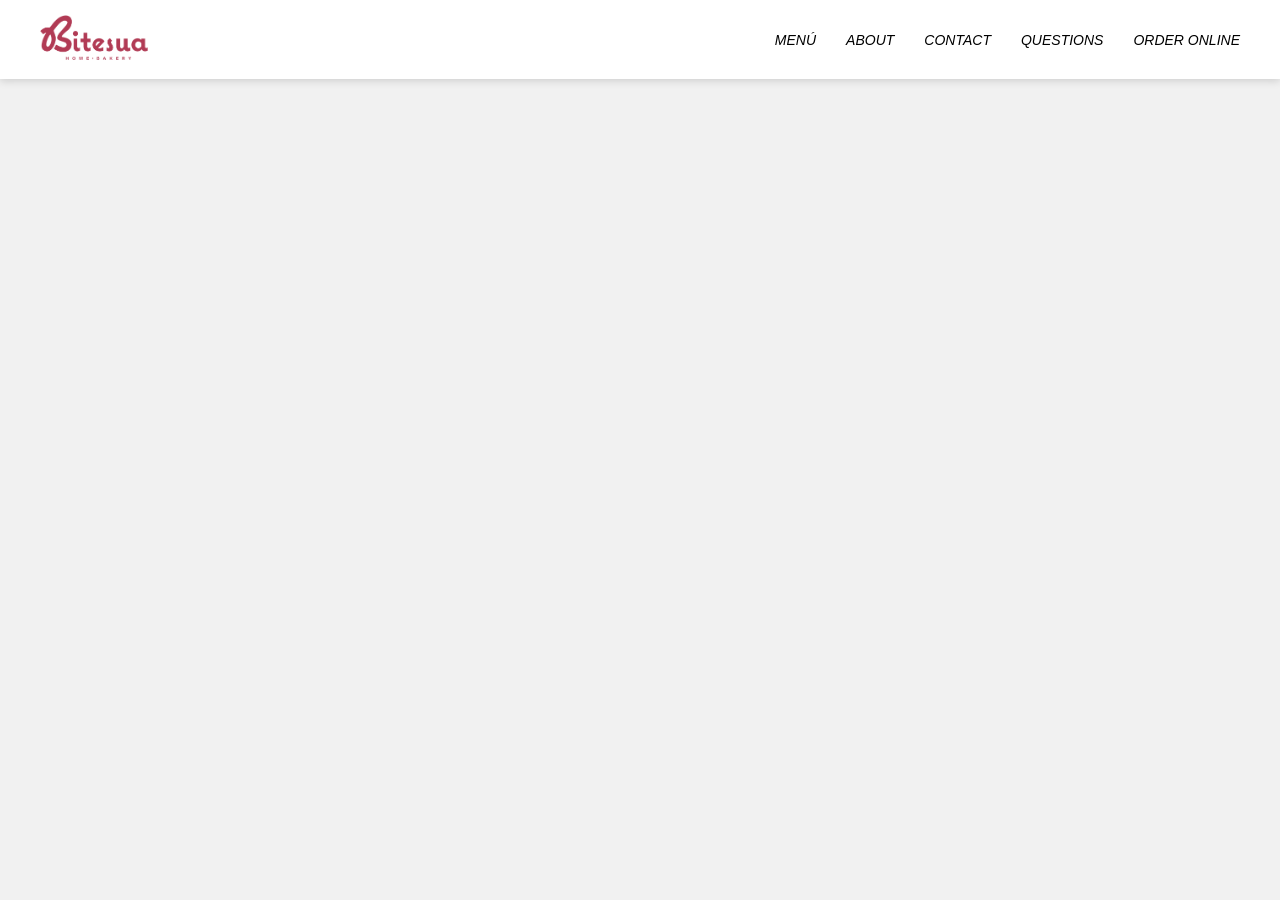
==== ordenar.html @ ab6b1d7c "Primer commit limpio al repo nuevo" ====
<!DOCTYPE html>
<html lang="es">
<head>
    <meta charset="UTF-8">
    <meta name="viewport" content="width=device-width, initial-scale=1.0">
    <title>Bitesua</title>
    <link rel="stylesheet" href="styles.css">
</head>

<body>

    <header class="logo">
        <a href="index.html">
            <img class="imagen_logo" src="images/logo.png">
        </a>
       
        <nav  class="menu">
            <ul>
                <li><a href="index.html">MENÚ</a></li>
                <li><a href="#nosotros">ABOUT</a></li>
                <li><a href="#contacto">CONTACT</a></li>
                <li><a href="questions.html">QUESTIONS</a></li>
                <li><a href="ordenar.html">ORDER ONLINE</a></li>
            </ul>
        </nav>
    </header>

    <!-- <section id="menu2" class="section producto">
        <div class="carousel">
            <div class="slides">
                <img src="images/Productos/P1.jpg" alt="">
                <img src="images/Productos/P2.jpg" alt="">
                <img src="images/Productos/P3.jpg" alt="">
                <img src="images/Productos/P4.jpg" alt="">
            </div>
        </div>
    </section>

    <section  id="nosotros" class="section nosotros">
        
    </section> -->

    <!-- <section id="sucursal" class="section sucursal-img">
        <h2>Imagen Sucursal</h2>
    </section>

    <section id="menu" class="section menus">
        <h2>Menús Sucursales</h2>
    </section>

    <section id="producto" class="section producto2">
        <h2>Imagen de Producto</h2>
    </section>

    <section  id="mapa"class="section mapa">
        <h2>Mapa de Sucursales</h2>
    </section>

    <footer id="contacto" class="section contacto">
        <h2>Contacto</h2>
    </footer> -->

    <!-- SCRIPT DEL HEADER QUE SE ENCOGE -->
    <!-- <script src="script.js"></script> -->

</body>
</html>
---- styles.css ----
/* ---------------------- */
/*       ESTILOS BASE     */
/* ---------------------- */

body {
    margin: 0;
    font-family: Arial, sans-serif;
    background: #f1f1f1;
}

.section {
    padding: 60px 20px;
    text-align: center;
    border-bottom: 1px solid #ddd;
}

/* ---------------------- */
/*         HEADER         */
/* ---------------------- */

header {
    position: sticky;
    top: 0;
    z-index: 1000;
    background: #fff;

    display: flex;
    flex-direction: row;
    justify-content: space-between;   /* Logo izq — menú der */
    align-items: center;

    padding: 15px 40px;               /* Igual que cuando estaba “shrink” */
    box-shadow: 0 2px 8px rgba(0,0,0,0.15); /* Siempre con sombra */
}

/* ---------------------- */
/*          LOGO          */
/* ---------------------- */

.imagen_logo {
    height: 45px;       /* Tamaño pequeño */
    width: auto;
}

/* ---------------------- */
/*         MENÚ           */
/* ---------------------- */

.menu ul {
    list-style: none;
    margin: 0;
    padding: 0;

    display: flex;
    justify-content: flex-end;  /* Siempre a la derecha */
    gap: 30px;
}

.menu ul li a {
    text-decoration: none;
    color: #000;
    font-size: 14px;
    font-style: italic;
    transition: 0.3s;
}

.menu ul li a:hover {
    color: #b13b55;
}

/* ---------------------- */
/*        RESPONSIVE       */
/* ---------------------- */

@media (max-width: 600px) {
    header {
        flex-direction: column;
        justify-content: center;
        padding: 15px;
    }

    .menu ul {
        flex-direction: column;
        gap: 10px;
    }
}

/* ---------------------- */
/*        CARRUSEL        */
/* ---------------------- */

.producto {
    background: #ffffff;
    height: 100vh;
    padding: 0;
    display: flex;
    align-items: center;
}

.carousel {
    width: 100%;
    height: 100%;
    overflow: hidden;
}

.slides {
    display: flex;
    width: 400%;
    animation: slide 15s infinite;
}

.slides img {
    width: 100%;
    height: 800px;
    object-fit: cover;
}

@keyframes slide {
    0%, 20%   { margin-left: 0; }
    25%, 45%  { margin-left: -100%; }
    50%, 70%  { margin-left: -200%; }
    75%, 95%  { margin-left: -300%; }
}

/* ---------------------- */
/*    OTRAS SECCIONES     */
/* ---------------------- */

.producto2,
.sucursal-img,
.mapa {
    background: #d9e2d3;
}

.nosotros {
    background: #ffffff;
    padding-top: 20px;
}
.menus {
    background: #ffd7e0;
    padding-top: 200px;
    height: 50vh;
    text-align: center;
}

.contacto {
    background: #bfdcff;
}

.color_about {
  color: #b13b55;
}

.color_descarga {
  color: #b13b55;
}

.img_bakery {
  width: 400px;
  height: auto;
  border-radius: 10%;
}

.text_about {
    max-width: 700px;       /* Limita el ancho del texto para que no se vea demasiado largo */
    margin: 40px auto;      /* Centra el texto horizontalmente y da espacio vertical */
    text-align: center;     /* Centra el texto */
    line-height: 1.8;       /* Aumenta el espacio entre líneas */
    font-size: 18px;        /* Tamaño de texto elegante */
    color: #b13b55;         /* Color suave parecido al de la página que mostraste */
    font-weight: 300;       /* Letra delgada y moderna */
}

/* BOTONES */

.menu_buttons {
    display: flex;
    gap: 30px;
    justify-content: center;
    margin-top: 40px;
    padding-bottom: 20px;
}

.menu-btn {
    padding: 12px 28px;
    background-color: #f5f0eb;  /* mismo estilo beige suave */
    border: 2px solid transparent;
    font-family: 'Montserrat', sans-serif;
    font-size: 14px;
    text-transform: uppercase;
    letter-spacing: 2px;
    color: #b13b55;    
    text-decoration: none;
    border-radius: 4px;
    transition: all 0.3s ease;
}

/* botón activo como en la imagen (azul oscuro) */
.menu-btn.activado {
    background-color: #b13b55;
    color: white;
}

/* efecto hover */
.menu-btn:hover {
    background-color: #b13b55;
    color: #fff;
    border-color: #b13b55;
}


/* BOTONES */

/* PALABRA CLICK*/

.download-link {
    color: #a22f4a;     /* color normal */
    font-weight: bold;
    cursor: pointer;
    text-decoration: underline;
    transition: 0.3s;
}

.download-link:hover {
    color: #11254e;     /* color al pasar mouse */
}

/* PALABRA CLICK */
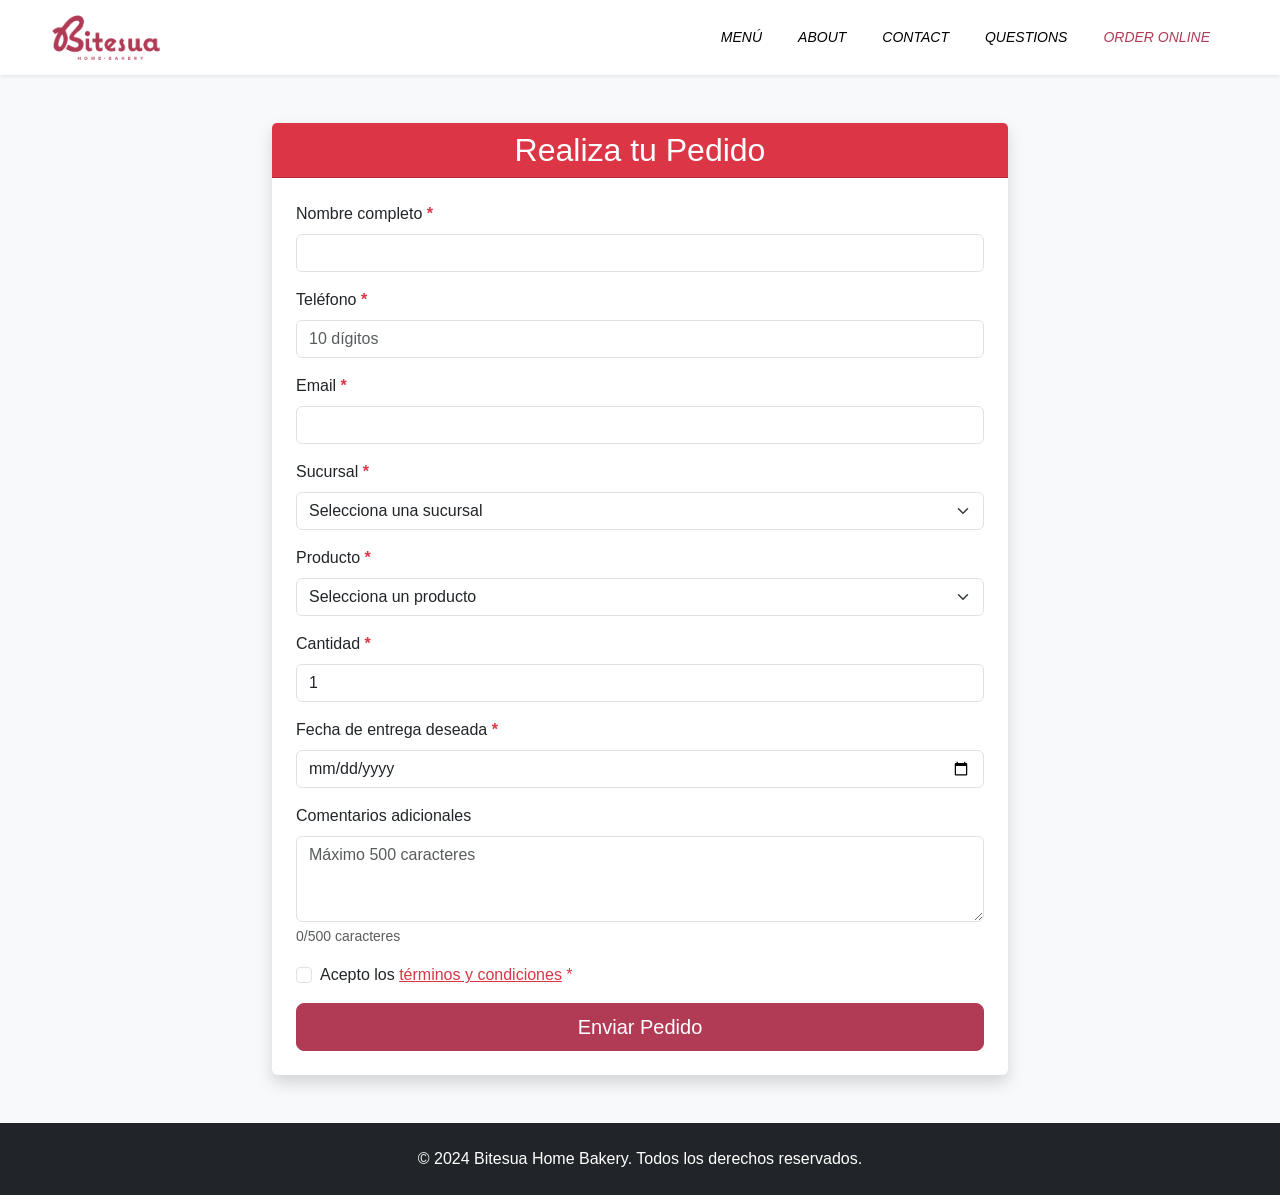
==== commit eb57e198: "pia actualizado, se agregaron JS, formularios" ====
--- a/ordenar.html
+++ b/ordenar.html
@@ -3,65 +3,182 @@
 <head>
     <meta charset="UTF-8">
     <meta name="viewport" content="width=device-width, initial-scale=1.0">
-    <title>Bitesua</title>
+    <meta name="description" content="Realiza tu pedido en línea en Bitesua Home Bakery. Pastelería artesanal en Guadalupe y Monterrey, Nuevo León.">
+    <meta name="keywords" content="pedidos online, pastelería, bakery, postres, brownies, chocolate, Guadalupe, Monterrey">
+    <title>Realizar Pedido - Bitesua Home Bakery</title>
+    <!-- Bootstrap 5 CSS -->
+    <link href="https://cdn.jsdelivr.net/npm/bootstrap@5.3.3/dist/css/bootstrap.min.css" rel="stylesheet" integrity="sha384-QWTKZyjpPEjISv5WaRU9OFeRpok6YctnYmDr5pNlyT2bRjXh0JMhjY6hW+ALEwIH" crossorigin="anonymous">
     <link rel="stylesheet" href="styles.css">
 </head>
 
 <body>
 
-    <header class="logo">
-        <a href="index.html">
-            <img class="imagen_logo" src="images/logo.png">
-        </a>
-       
-        <nav  class="menu">
-            <ul>
-                <li><a href="index.html">MENÚ</a></li>
-                <li><a href="#nosotros">ABOUT</a></li>
-                <li><a href="#contacto">CONTACT</a></li>
-                <li><a href="questions.html">QUESTIONS</a></li>
-                <li><a href="ordenar.html">ORDER ONLINE</a></li>
-            </ul>
-        </nav>
-    </header>
+    <!-- Skip to main content link para accesibilidad -->
+    <a href="#main-content" class="visually-hidden-focusable btn btn-primary position-absolute top-0 start-0 m-2" style="z-index: 9999;">Saltar al contenido principal</a>
 
-    <!-- <section id="menu2" class="section producto">
-        <div class="carousel">
-            <div class="slides">
-                <img src="images/Productos/P1.jpg" alt="">
-                <img src="images/Productos/P2.jpg" alt="">
-                <img src="images/Productos/P3.jpg" alt="">
-                <img src="images/Productos/P4.jpg" alt="">
+    <!-- Navbar de Bootstrap -->
+    <nav class="navbar navbar-expand-lg navbar-light bg-white sticky-top shadow-sm">
+        <div class="container-fluid">
+            <a class="navbar-brand" href="index.html">
+                <img class="imagen_logo" src="images/logo.png" alt="Bitesua Logo">
+            </a>
+            <button class="navbar-toggler" type="button" data-bs-toggle="collapse" data-bs-target="#navbarNav" aria-controls="navbarNav" aria-expanded="false" aria-label="Toggle navigation">
+                <span class="navbar-toggler-icon"></span>
+            </button>
+            <div class="collapse navbar-collapse" id="navbarNav">
+                <ul class="navbar-nav ms-auto">
+                    <li class="nav-item">
+                        <a class="nav-link" href="index.html#menu">MENÚ</a>
+                    </li>
+                    <li class="nav-item">
+                        <a class="nav-link" href="index.html#nosotros">ABOUT</a>
+                    </li>
+                    <li class="nav-item">
+                        <a class="nav-link" href="index.html#contacto">CONTACT</a>
+                    </li>
+                    <li class="nav-item">
+                        <a class="nav-link" href="questions.html">QUESTIONS</a>
+                    </li>
+                    <li class="nav-item">
+                        <a class="nav-link active" href="ordenar.html">ORDER ONLINE</a>
+                    </li>
+                </ul>
+            </div>
+        </div>
+    </nav>
+
+    <!-- Formulario de Pedidos con Bootstrap -->
+    <main id="main-content">
+    <section class="py-5 bg-light">
+        <div class="container">
+            <div class="row justify-content-center">
+                <div class="col-lg-8">
+                    <div class="card shadow">
+                        <div class="card-header bg-danger text-white text-center">
+                            <h2 class="mb-0">Realiza tu Pedido</h2>
+                        </div>
+                        <div class="card-body p-4">
+                            <form id="formPedido" class="needs-validation" novalidate>
+                                <div class="mb-3">
+                                    <label for="nombre" class="form-label">Nombre completo <span class="text-danger">*</span></label>
+                                    <input type="text" class="form-control" id="nombre" required minlength="3" pattern="[A-Za-zÁÉÍÓÚáéíóúÑñ\s]+">
+                                    <div class="invalid-feedback">
+                                        Por favor ingresa tu nombre completo (mínimo 3 caracteres, solo letras).
+                                    </div>
+                                </div>
+                                
+                                <div class="mb-3">
+                                    <label for="telefono" class="form-label">Teléfono <span class="text-danger">*</span></label>
+                                    <input type="tel" class="form-control" id="telefono" required pattern="[0-9]{10}" placeholder="10 dígitos">
+                                    <div class="invalid-feedback">
+                                        Por favor ingresa un teléfono válido (10 dígitos).
+                                    </div>
+                                </div>
+                                
+                                <div class="mb-3">
+                                    <label for="email" class="form-label">Email <span class="text-danger">*</span></label>
+                                    <input type="email" class="form-control" id="email" required>
+                                    <div class="invalid-feedback">
+                                        Por favor ingresa un email válido.
+                                    </div>
+                                </div>
+                                
+                                <div class="mb-3">
+                                    <label for="sucursal" class="form-label">Sucursal <span class="text-danger">*</span></label>
+                                    <select class="form-select" id="sucursal" required>
+                                        <option value="">Selecciona una sucursal</option>
+                                        <option value="guadalupe">Guadalupe, Nuevo León</option>
+                                        <option value="monterrey">Monterrey, Nuevo León</option>
+                                    </select>
+                                    <div class="invalid-feedback">
+                                        Por favor selecciona una sucursal.
+                                    </div>
+                                </div>
+                                
+                                <div class="mb-3">
+                                    <label for="producto" class="form-label">Producto <span class="text-danger">*</span></label>
+                                    <select class="form-select" id="producto" required>
+                                        <option value="">Selecciona un producto</option>
+                                        <option value="oreo">Oreo</option>
+                                        <option value="brownies">Brownies</option>
+                                        <option value="brownies-chocolate">Brownies Chocolate</option>
+                                        <option value="chocolate-nieve">Chocolate Nieve</option>
+                                    </select>
+                                    <div class="invalid-feedback">
+                                        Por favor selecciona un producto.
+                                    </div>
+                                </div>
+                                
+                                <div class="mb-3">
+                                    <label for="cantidad" class="form-label">Cantidad <span class="text-danger">*</span></label>
+                                    <input type="number" class="form-control" id="cantidad" min="1" max="50" value="1" required>
+                                    <div class="invalid-feedback">
+                                        La cantidad debe ser entre 1 y 50.
+                                    </div>
+                                </div>
+                                
+                                <div class="mb-3">
+                                    <label for="fecha" class="form-label">Fecha de entrega deseada <span class="text-danger">*</span></label>
+                                    <input type="date" class="form-control" id="fecha" required>
+                                    <div class="invalid-feedback">
+                                        Por favor selecciona una fecha válida.
+                                    </div>
+                                </div>
+                                
+                                <div class="mb-3">
+                                    <label for="comentarios" class="form-label">Comentarios adicionales</label>
+                                    <textarea class="form-control" id="comentarios" rows="3" maxlength="500" placeholder="Máximo 500 caracteres"></textarea>
+                                    <small class="text-muted">
+                                        <span id="contadorComentarios">0</span>/500 caracteres
+                                    </small>
+                                </div>
+                                
+                                <div class="mb-3 form-check">
+                                    <input type="checkbox" class="form-check-input" id="terminos" required>
+                                    <label class="form-check-label" for="terminos">
+                                        Acepto los <a href="#" class="text-danger">términos y condiciones</a> <span class="text-danger">*</span>
+                                    </label>
+                                    <div class="invalid-feedback">
+                                        Debes aceptar los términos y condiciones.
+                                    </div>
+                                </div>
+                                
+                                <div class="d-grid gap-2">
+                                    <button type="submit" class="btn btn-danger btn-lg">
+                                        <span id="btnTexto">Enviar Pedido</span>
+                                        <span id="btnSpinner" class="spinner-border spinner-border-sm d-none" role="status" aria-hidden="true"></span>
+                                    </button>
+                                </div>
+                                
+                                <!-- Mensaje de éxito -->
+                                <div id="mensajeExito" class="alert alert-success mt-3 d-none" role="alert">
+                                    <h5 class="alert-heading">¡Pedido recibido!</h5>
+                                    <p class="mb-0">Tu pedido ha sido enviado correctamente. Te contactaremos pronto para confirmar los detalles.</p>
+                                </div>
+                            </form>
+                        </div>
+                    </div>
+                </div>
             </div>
         </div>
     </section>
+    </main>
 
-    <section  id="nosotros" class="section nosotros">
-        
-    </section> -->
+    <!-- Footer -->
+    <footer class="bg-dark text-white py-4">
+        <div class="container">
+            <div class="row">
+                <div class="col-12 text-center">
+                    <p class="mb-0">&copy; 2024 Bitesua Home Bakery. Todos los derechos reservados.</p>
+                </div>
+            </div>
+        </div>
+    </footer>
 
-    <!-- <section id="sucursal" class="section sucursal-img">
-        <h2>Imagen Sucursal</h2>
-    </section>
+    <script src="script.js"></script>
 
-    <section id="menu" class="section menus">
-        <h2>Menús Sucursales</h2>
-    </section>
-
-    <section id="producto" class="section producto2">
-        <h2>Imagen de Producto</h2>
-    </section>
-
-    <section  id="mapa"class="section mapa">
-        <h2>Mapa de Sucursales</h2>
-    </section>
-
-    <footer id="contacto" class="section contacto">
-        <h2>Contacto</h2>
-    </footer> -->
-
-    <!-- SCRIPT DEL HEADER QUE SE ENCOGE -->
-    <!-- <script src="script.js"></script> -->
+    <!-- Bootstrap 5 JS Bundle (incluye Popper) -->
+    <script src="https://cdn.jsdelivr.net/npm/bootstrap@5.3.3/dist/js/bootstrap.bundle.min.js" integrity="sha384-YvpcrYf0tY3lHB60NNkmXc5s9fDVZLESaAA55NDzOxhy9GkcIdslK1eN7N6jIeHz" crossorigin="anonymous"></script>
 
 </body>
 </html>
--- a/styles.css
+++ b/styles.css
@@ -6,6 +6,13 @@
     margin: 0;
     font-family: Arial, sans-serif;
     background: #f1f1f1;
+    overflow-x: hidden; /* Previene scroll horizontal */
+}
+
+/* Asegurar que todas las imágenes sean responsive */
+img {
+    max-width: 100%;
+    height: auto;
 }
 
 .section {
@@ -14,75 +21,54 @@
     border-bottom: 1px solid #ddd;
 }
 
-/* ---------------------- */
-/*         HEADER         */
-/* ---------------------- */
-
-header {
-    position: sticky;
-    top: 0;
-    z-index: 1000;
-    background: #fff;
-
-    display: flex;
-    flex-direction: row;
-    justify-content: space-between;   /* Logo izq — menú der */
-    align-items: center;
-
-    padding: 15px 40px;               /* Igual que cuando estaba “shrink” */
-    box-shadow: 0 2px 8px rgba(0,0,0,0.15); /* Siempre con sombra */
-}
-
-/* ---------------------- */
-/*          LOGO          */
-/* ---------------------- */
+@media (max-width: 768px) {
+    .section {
+        padding: 40px 15px;
+    }
+}
+
+@media (max-width: 576px) {
+    .section {
+        padding: 30px 10px;
+    }
+}
+
+/* ---------------------- */
+/*         NAVBAR         */
+/* ---------------------- */
+
+.navbar {
+    padding: 15px 40px;
+}
+
+.navbar-brand {
+    padding: 0;
+}
 
 .imagen_logo {
-    height: 45px;       /* Tamaño pequeño */
+    height: 45px;
     width: auto;
 }
 
-/* ---------------------- */
-/*         MENÚ           */
-/* ---------------------- */
-
-.menu ul {
-    list-style: none;
-    margin: 0;
-    padding: 0;
-
-    display: flex;
-    justify-content: flex-end;  /* Siempre a la derecha */
-    gap: 30px;
-}
-
-.menu ul li a {
-    text-decoration: none;
+.navbar-nav .nav-link {
     color: #000;
     font-size: 14px;
     font-style: italic;
     transition: 0.3s;
-}
-
-.menu ul li a:hover {
+    margin: 0 10px;
+}
+
+.navbar-nav .nav-link:hover,
+.navbar-nav .nav-link.active {
     color: #b13b55;
 }
 
-/* ---------------------- */
-/*        RESPONSIVE       */
-/* ---------------------- */
-
-@media (max-width: 600px) {
-    header {
-        flex-direction: column;
-        justify-content: center;
-        padding: 15px;
-    }
-
-    .menu ul {
-        flex-direction: column;
-        gap: 10px;
-    }
+.navbar-toggler {
+    border: none;
+}
+
+.navbar-toggler:focus {
+    box-shadow: none;
 }
 
 /* ---------------------- */
@@ -91,35 +77,48 @@
 
 .producto {
     background: #ffffff;
+    padding: 0;
+}
+
+/* Estilos para el carousel de Bootstrap */
+.carousel-item img {
+    object-fit: cover;
+}
+
+.carousel-img-responsive {
     height: 100vh;
-    padding: 0;
-    display: flex;
-    align-items: center;
-}
-
-.carousel {
-    width: 100%;
-    height: 100%;
-    overflow: hidden;
-}
-
-.slides {
-    display: flex;
-    width: 400%;
-    animation: slide 15s infinite;
-}
-
-.slides img {
-    width: 100%;
-    height: 800px;
     object-fit: cover;
 }
 
-@keyframes slide {
-    0%, 20%   { margin-left: 0; }
-    25%, 45%  { margin-left: -100%; }
-    50%, 70%  { margin-left: -200%; }
-    75%, 95%  { margin-left: -300%; }
+@media (max-width: 992px) {
+    .carousel-img-responsive {
+        height: 70vh;
+        min-height: 450px;
+    }
+}
+
+@media (max-width: 768px) {
+    .carousel-img-responsive {
+        height: 60vh;
+        min-height: 400px;
+    }
+}
+
+@media (max-width: 576px) {
+    .carousel-img-responsive {
+        height: 50vh;
+        min-height: 300px;
+    }
+}
+
+.carousel-control-prev-icon,
+.carousel-control-next-icon {
+    background-color: rgba(177, 59, 85, 0.5);
+    border-radius: 50%;
+}
+
+.carousel-indicators button {
+    background-color: #b13b55;
 }
 
 /* ---------------------- */
@@ -138,9 +137,24 @@
 }
 .menus {
     background: #ffd7e0;
-    padding-top: 200px;
-    height: 50vh;
+    padding-top: 100px;
+    padding-bottom: 80px;
+    min-height: auto;
     text-align: center;
+}
+
+@media (max-width: 992px) {
+    .menus {
+        padding-top: 60px;
+        padding-bottom: 60px;
+    }
+}
+
+@media (max-width: 768px) {
+    .menus {
+        padding-top: 40px;
+        padding-bottom: 40px;
+    }
 }
 
 .contacto {
@@ -156,9 +170,17 @@
 }
 
 .img_bakery {
-  width: 400px;
+  width: 100%;
+  max-width: 400px;
   height: auto;
   border-radius: 10%;
+}
+
+@media (max-width: 576px) {
+    .img_bakery {
+        max-width: 100%;
+        border-radius: 5%;
+    }
 }
 
 .text_about {
@@ -171,6 +193,24 @@
     font-weight: 300;       /* Letra delgada y moderna */
 }
 
+@media (max-width: 768px) {
+    .text_about {
+        font-size: 16px;
+        line-height: 1.6;
+        margin: 30px auto;
+        padding: 0 15px;
+    }
+}
+
+@media (max-width: 576px) {
+    .text_about {
+        font-size: 14px;
+        line-height: 1.5;
+        margin: 20px auto;
+        padding: 0 10px;
+    }
+}
+
 /* BOTONES */
 
 .menu_buttons {
@@ -179,33 +219,58 @@
     justify-content: center;
     margin-top: 40px;
     padding-bottom: 20px;
+    flex-wrap: wrap;
+}
+
+@media (max-width: 768px) {
+    .menu_buttons {
+        gap: 15px;
+        margin-top: 30px;
+    }
+}
+
+@media (max-width: 576px) {
+    .menu_buttons {
+        flex-direction: column;
+        gap: 10px;
+        margin-top: 20px;
+    }
 }
 
 .menu-btn {
-    padding: 12px 28px;
-    background-color: #f5f0eb;  /* mismo estilo beige suave */
-    border: 2px solid transparent;
-    font-family: 'Montserrat', sans-serif;
-    font-size: 14px;
+    border: 2px solid #b13b55;
+    color: #b13b55;
+    font-weight: 500;
     text-transform: uppercase;
-    letter-spacing: 2px;
-    color: #b13b55;    
-    text-decoration: none;
-    border-radius: 4px;
+    letter-spacing: 1px;
     transition: all 0.3s ease;
 }
 
-/* botón activo como en la imagen (azul oscuro) */
-.menu-btn.activado {
-    background-color: #b13b55;
-    color: white;
-}
-
-/* efecto hover */
 .menu-btn:hover {
     background-color: #b13b55;
     color: #fff;
     border-color: #b13b55;
+}
+
+/* Botones de Bootstrap personalizados */
+.btn-outline-danger {
+    border-color: #b13b55;
+    color: #b13b55;
+}
+
+.btn-outline-danger:hover {
+    background-color: #b13b55;
+    border-color: #b13b55;
+}
+
+.btn-danger {
+    background-color: #b13b55;
+    border-color: #b13b55;
+}
+
+.btn-danger:hover {
+    background-color: #8d2e44;
+    border-color: #8d2e44;
 }
 
 
@@ -225,4 +290,373 @@
     color: #11254e;     /* color al pasar mouse */
 }
 
-/* PALABRA CLICK */+/* PALABRA CLICK */
+
+/* ---------------------- */
+/*      COMPONENTES       */
+/* ---------------------- */
+
+/* Cards personalizadas */
+.card {
+    border: none;
+    transition: transform 0.3s ease, box-shadow 0.3s ease;
+}
+
+.card:hover {
+    transform: translateY(-5px);
+    box-shadow: 0 8px 16px rgba(0,0,0,0.15) !important;
+}
+
+.card-img-top {
+    transition: transform 0.3s ease;
+    height: 250px;
+    object-fit: cover;
+    width: 100%;
+}
+
+.card:hover .card-img-top {
+    transform: scale(1.05);
+}
+
+/* Accordion personalizado */
+.accordion-button {
+    background-color: #f8f9fa;
+    color: #b13b55;
+    font-weight: 500;
+}
+
+.accordion-button:not(.collapsed) {
+    background-color: #b13b55;
+    color: white;
+}
+
+.accordion-button:focus {
+    box-shadow: 0 0 0 0.25rem rgba(177, 59, 85, 0.25);
+}
+
+/* Formularios */
+.form-control:focus,
+.form-select:focus {
+    border-color: #b13b55;
+    box-shadow: 0 0 0 0.25rem rgba(177, 59, 85, 0.25);
+}
+
+/* Validación de formularios */
+.was-validated .form-control:valid,
+.was-validated .form-select:valid {
+    border-color: #198754;
+}
+
+.was-validated .form-control:invalid,
+.was-validated .form-select:invalid {
+    border-color: #dc3545;
+}
+
+.was-validated .form-check-input:valid {
+    border-color: #198754;
+}
+
+.was-validated .form-check-input:invalid {
+    border-color: #dc3545;
+}
+
+/* Estilos para campos requeridos */
+.form-label .text-danger {
+    font-weight: bold;
+}
+
+/* Contador de caracteres */
+small.text-muted {
+    display: block;
+    margin-top: 0.25rem;
+    font-size: 0.875rem;
+}
+
+/* Alertas personalizadas */
+.alert {
+    border-radius: 0.5rem;
+}
+
+.alert-success {
+    background-color: #d1e7dd;
+    border-color: #badbcc;
+    color: #0f5132;
+}
+
+/* Spinner en botones */
+.spinner-border-sm {
+    width: 1rem;
+    height: 1rem;
+    border-width: 0.15em;
+}
+
+/* Smooth scroll */
+html {
+    scroll-behavior: smooth;
+}
+
+/* Etiquetas semánticas */
+figure {
+    margin: 0;
+}
+
+figcaption {
+    font-size: 0.875rem;
+    color: #6c757d;
+    margin-top: 0.5rem;
+}
+
+article {
+    margin-bottom: 2rem;
+}
+
+/* ---------------------- */
+/*      RESPONSIVE        */
+/* ---------------------- */
+
+/* Carousel responsive */
+@media (max-width: 768px) {
+    .carousel-item img {
+        height: 60vh !important;
+        min-height: 400px;
+    }
+}
+
+@media (max-width: 576px) {
+    .carousel-item img {
+        height: 50vh !important;
+        min-height: 300px;
+    }
+    
+    .carousel-control-prev-icon,
+    .carousel-control-next-icon {
+        width: 20px;
+        height: 20px;
+    }
+    
+    .carousel-indicators {
+        margin-bottom: 10px;
+    }
+    
+    .carousel-indicators button {
+        width: 8px;
+        height: 8px;
+    }
+}
+
+/* Navbar responsive */
+@media (max-width: 992px) {
+    .navbar {
+        padding: 12px 20px;
+    }
+    
+    .navbar-nav .nav-link {
+        margin: 5px 0;
+        padding: 8px 0;
+    }
+}
+
+@media (max-width: 768px) {
+    .navbar {
+        padding: 10px 15px;
+    }
+    
+    .imagen_logo {
+        height: 35px;
+    }
+    
+    .navbar-nav .nav-link {
+        font-size: 13px;
+        text-align: center;
+    }
+}
+
+@media (max-width: 576px) {
+    .navbar {
+        padding: 8px 10px;
+    }
+    
+    .imagen_logo {
+        height: 30px;
+    }
+}
+
+/* Títulos responsive */
+@media (max-width: 768px) {
+    h2 {
+        font-size: 1.75rem;
+    }
+    
+    h5 {
+        font-size: 1.1rem;
+    }
+}
+
+@media (max-width: 576px) {
+    h2 {
+        font-size: 1.5rem;
+    }
+    
+    h5 {
+        font-size: 1rem;
+    }
+    
+    .lead {
+        font-size: 1rem;
+    }
+}
+
+/* Cards responsive */
+@media (max-width: 992px) {
+    .card-img-top {
+        height: 200px !important;
+    }
+}
+
+@media (max-width: 768px) {
+    .card-img-top {
+        height: 180px !important;
+    }
+}
+
+@media (max-width: 576px) {
+    .card-img-top {
+        height: 150px !important;
+    }
+    
+    .card-body {
+        padding: 1rem;
+    }
+    
+    .card-title {
+        font-size: 1rem;
+    }
+    
+    .card-text {
+        font-size: 0.875rem;
+    }
+}
+
+/* Formularios responsive */
+@media (max-width: 768px) {
+    .form-label {
+        font-size: 0.95rem;
+    }
+    
+    .form-control,
+    .form-select {
+        font-size: 16px; /* Previene zoom en iOS */
+    }
+}
+
+@media (max-width: 576px) {
+    .card-body.p-4 {
+        padding: 1.5rem !important;
+    }
+    
+    .btn-lg {
+        padding: 0.75rem 1.5rem;
+        font-size: 1rem;
+    }
+}
+
+/* Accordion responsive */
+@media (max-width: 576px) {
+    .accordion-button {
+        font-size: 0.9rem;
+        padding: 0.75rem 1rem;
+    }
+    
+    .accordion-body {
+        font-size: 0.875rem;
+        padding: 1rem;
+    }
+}
+
+/* Figcaption responsive */
+@media (max-width: 768px) {
+    figcaption {
+        font-size: 0.75rem;
+    }
+}
+
+@media (max-width: 576px) {
+    figcaption {
+        font-size: 0.7rem;
+    }
+}
+
+/* Skip link responsive */
+@media (max-width: 576px) {
+    .visually-hidden-focusable {
+        font-size: 0.875rem;
+        padding: 0.5rem;
+    }
+}
+
+/* Mapa responsive */
+@media (max-width: 768px) {
+    .ratio-16x9 {
+        --bs-aspect-ratio: 75%;
+    }
+}
+
+@media (max-width: 576px) {
+    .ratio-16x9 {
+        --bs-aspect-ratio: 66.66%;
+    }
+}
+
+/* Footer responsive */
+@media (max-width: 768px) {
+    footer .row > div {
+        margin-bottom: 1.5rem;
+    }
+}
+
+/* Botones responsive */
+@media (max-width: 576px) {
+    .btn {
+        width: 100%;
+        margin-bottom: 0.5rem;
+    }
+    
+    .d-grid .btn {
+        margin-bottom: 0;
+    }
+}
+
+/* Espaciado general responsive */
+@media (max-width: 768px) {
+    .py-5 {
+        padding-top: 3rem !important;
+        padding-bottom: 3rem !important;
+    }
+    
+    .mb-5 {
+        margin-bottom: 2rem !important;
+    }
+    
+    .mb-4 {
+        margin-bottom: 1.5rem !important;
+    }
+}
+
+@media (max-width: 576px) {
+    .py-5 {
+        padding-top: 2rem !important;
+        padding-bottom: 2rem !important;
+    }
+    
+    .mb-5 {
+        margin-bottom: 1.5rem !important;
+    }
+    
+    .mb-4 {
+        margin-bottom: 1rem !important;
+    }
+    
+    .mb-3 {
+        margin-bottom: 0.75rem !important;
+    }
+}
